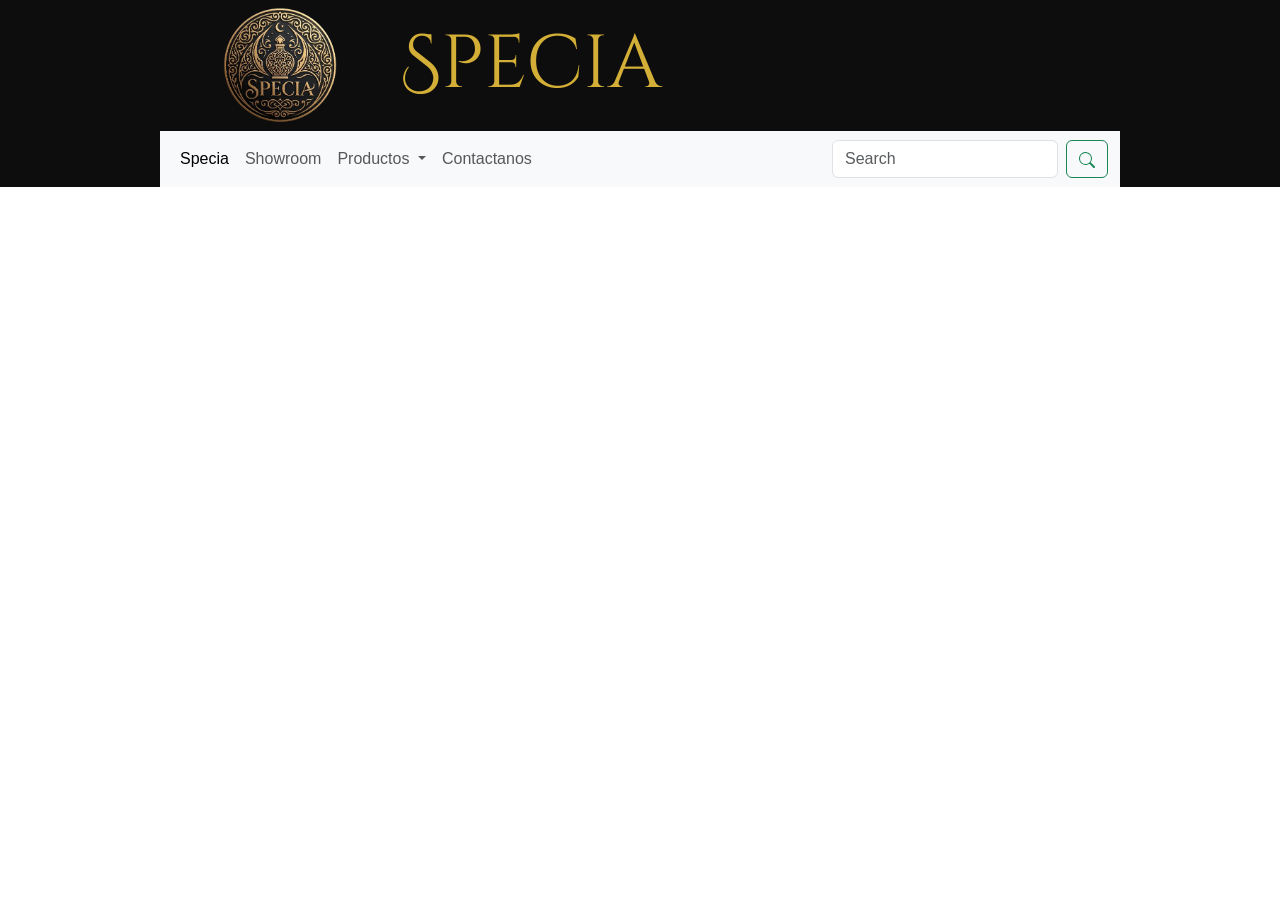
==== index.html @ 52bf4d14 "com" ====
<!doctype html>
<html lang="en">
  <head>
    <meta charset="UTF-8" />
    <meta name="viewport" content="width=device-width, initial-scale=1.0" />
    <!--Bootstrap-->
    <link
      href="https://cdn.jsdelivr.net/npm/bootstrap@5.3.8/dist/css/bootstrap.min.css"
      rel="stylesheet"
      integrity="sha384-sRIl4kxILFvY47J16cr9ZwB07vP4J8+LH7qKQnuqkuIAvNWLzeN8tE5YBujZqJLB"
      crossorigin="anonymous"
    />

    <!--Estilos-->
    <link rel="stylesheet" href="css/normalize.css" />
    <link rel="stylesheet" href="css/styles.css" />

    <!--Tipografia-->
    <style>
      @import url("https://fonts.googleapis.com/css2?family=Cinzel+Decorative:wght@400;700;900&family=Montserrat:ital,wght@0,100..900;1,100..900&display=swap");
    </style>
    <!---->

    <title>Specia</title>
  </head>
  <body>
    <header>
      <div id="header" class="holder">
        <img
          class="logo"
          src="img/Logo_Specia-removebg-preview.png"
          alt="Logo Specia"
        />
        <h1>Specia</h1>
        <!--Barra de Navegacion-->
        <nav class="navbar navbar-expand-lg bg-body-tertiary">
          <div class="container-fluid">
            <div class="collapse navbar-collapse" id="navbarSupportedContent">
              <ul class="navbar-nav me-auto mb-2 mb-lg-0">
                <li class="nav-item">
                  <a class="nav-link active" aria-current="page" href="#"
                    >Specia</a
                  >
                </li>
                <li class="nav-item">
                  <a class="nav-link" href="#">Showroom</a>
                </li>
                <li class="nav-item dropdown">
                  <a
                    class="nav-link dropdown-toggle"
                    href="#"
                    role="button"
                    data-bs-toggle="dropdown"
                    aria-expanded="false"
                  >
                    Productos
                  </a>
                  <ul class="dropdown-menu">
                    <li><a class="dropdown-item" href="#">Perfumes</a></li>
                    <li>
                      <a class="dropdown-item" href="#">Decants</a>
                    </li>
                  </ul>
                </li>
                <li class="nav-item">
                  <a class="nav-link">Contactanos</a>
                </li>
              </ul>
              <form class="d-flex" role="search">
                <input
                  class="form-control me-2"
                  type="search"
                  placeholder="Search"
                  aria-label="Search"
                />
                <button class="btn btn-outline-success" type="submit">
                  <svg
                    xmlns="http://www.w3.org/2000/svg"
                    width="16"
                    height="16"
                    fill="currentColor"
                    class="bi bi-search"
                    viewBox="0 0 16 16"
                  >
                    <path
                      d="M11.742 10.344a6.5 6.5 0 1 0-1.397 1.398h-.001q.044.06.098.115l3.85 3.85a1 1 0 0 0 1.415-1.414l-3.85-3.85a1 1 0 0 0-.115-.1zM12 6.5a5.5 5.5 0 1 1-11 0 5.5 5.5 0 0 1 11 0"
                    />
                  </svg>
                </button>
              </form>
            </div>
          </div>
        </nav>
        <!--Fin barra de navegacion-->
      </div>
    </header>
    <main></main>
    <footer></footer>

    <!--Bootstrap-->
    <script
      src="https://cdn.jsdelivr.net/npm/bootstrap@5.3.8/dist/js/bootstrap.bundle.min.js"
      integrity="sha384-FKyoEForCGlyvwx9Hj09JcYn3nv7wiPVlz7YYwJrWVcXK/BmnVDxM+D2scQbITxI"
      crossorigin="anonymous"
    ></script>
  </body>
</html>
---- css/styles.css ----
:root {
  --bg-primary: #0d0d0d;
  --bg-secondary: #1a1a1a;
  --gold-main: #d4af37;
  --gold-light: #f9e2af;
  --text-white: #e0e0e0; /* Un blanco roto para no cansar la vista sobre el negro */
  --cinzel: 'Cinzel Decorative';
}

body{
    font-family: 'Georgia', sans-serif;
    color: #e0e0e0;
}
.holder{
    max-width: 960px;
    margin: 0px auto;
}

/*Headeeeeeeeeeeeeeeeeeeeeeeeeeeeeeeeeeeer*/

header{
    background-color: var(--bg-primary);
}
h1{
    color: var(--gold-main);
    font-family: var(--cinzel) , sans-serif;
    width: 75%  ;
    font-size: 75px;
    margin: auto;
}

.logo{
    width: 25%;
}


header > div{
    display: flex;
    flex-wrap: wrap;
    justify-content: space-between;
    align-items: center;

}


nav{
    width: 100%;
}

/*Fin Headeeeeeeeeeeeeeeeeeeeeeeeeeeeeeeer*/
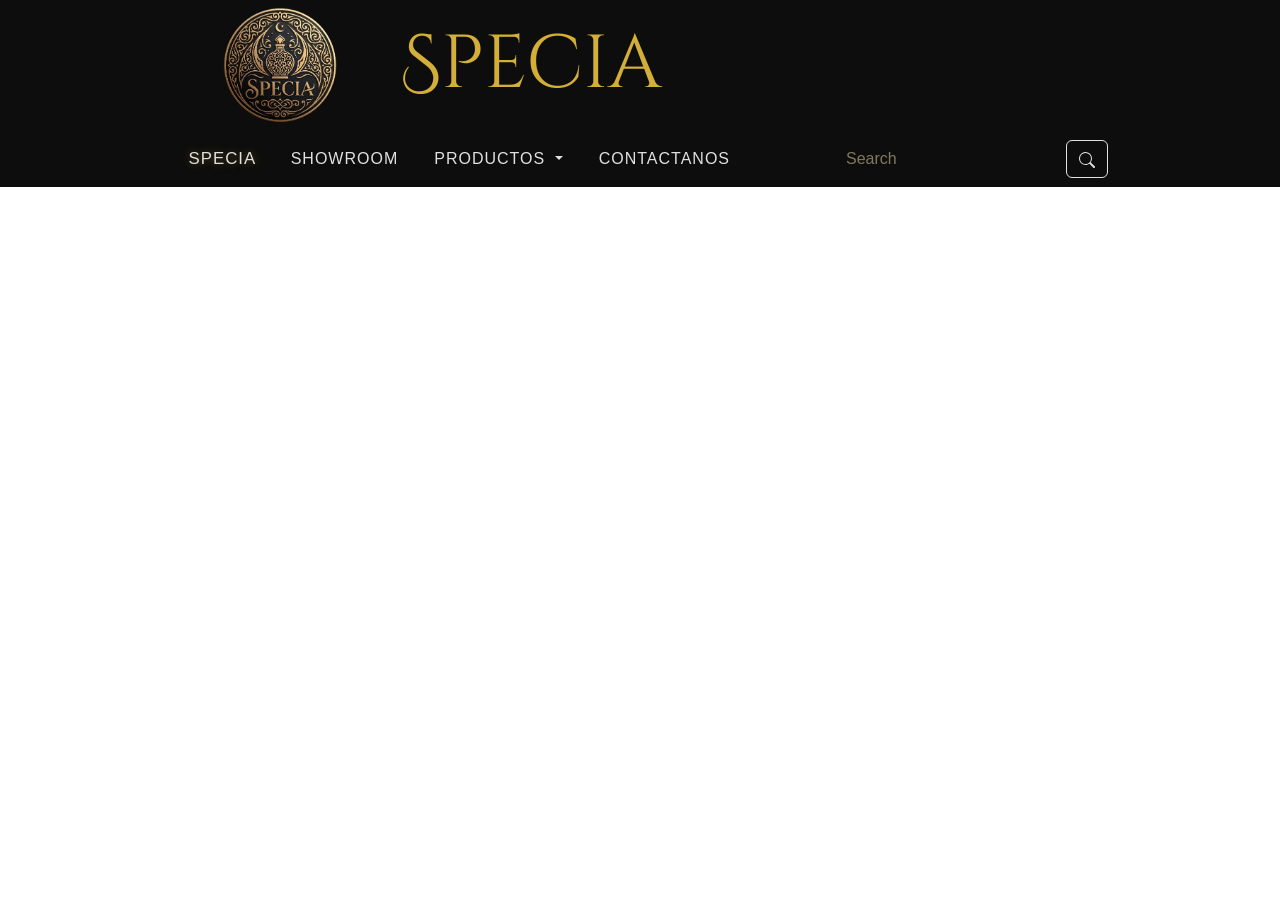
==== commit 41a75bd5: "segundo com" ====
--- a/index.html
+++ b/index.html
@@ -35,6 +35,20 @@
         <!--Barra de Navegacion-->
         <nav class="navbar navbar-expand-lg bg-body-tertiary">
           <div class="container-fluid">
+            <!-- Este es el BOTÓN HAMBURGUESA que faltaba -->
+            <button
+              class="navbar-toggler"
+              type="button"
+              data-bs-toggle="collapse"
+              data-bs-target="#navbarSupportedContent"
+              aria-controls="navbarSupportedContent"
+              aria-expanded="false"
+              aria-label="Toggle navigation"
+            >
+              <span class="navbar-toggler-icon"></span>
+            </button>
+
+            <!-- Contenido colapsable -->
             <div class="collapse navbar-collapse" id="navbarSupportedContent">
               <ul class="navbar-nav me-auto mb-2 mb-lg-0">
                 <li class="nav-item">
@@ -57,13 +71,11 @@
                   </a>
                   <ul class="dropdown-menu">
                     <li><a class="dropdown-item" href="#">Perfumes</a></li>
-                    <li>
-                      <a class="dropdown-item" href="#">Decants</a>
-                    </li>
+                    <li><a class="dropdown-item" href="#">Decants</a></li>
                   </ul>
                 </li>
                 <li class="nav-item">
-                  <a class="nav-link">Contactanos</a>
+                  <a class="nav-link" href="#">Contactanos</a>
                 </li>
               </ul>
               <form class="d-flex" role="search">
--- a/css/styles.css
+++ b/css/styles.css
@@ -47,4 +47,145 @@
     width: 100%;
 }
 
+/*Estilos navbaaaaaaaaaaaaaaaaaaaaaaaaaaaaaaaaaar*/
+
+/* Forzar el fondo transparente para que se vea el negro del header */
+.navbar.bg-body-tertiary {
+  background-color: transparent !important; 
+}
+
+/* Estilo de los enlaces (Specia, Showroom, Productos, Contactanos) */
+.navbar-nav .nav-link {
+  color: var(--color-dorado-claro) !important;
+  font-family: var(--fuente-texto);
+  font-weight: 500;
+  text-transform: uppercase; /* Letras en mayúscula para más elegancia */
+  letter-spacing: 1px;
+  margin: 0 10px;
+  transition: color 0.3s ease, transform 0.3s ease;
+}
+
+/* Efecto Hover (al pasar el mouse) en los enlaces */
+.navbar-nav .nav-link:hover,
+.navbar-nav .nav-link.active {
+  color: var(--color-dorado) !important;
+  transform: scale(1.05); /* Un pequeño aumento */
+  text-shadow: 0 0 8px rgba(212, 175, 55, 0.4); /* Brillo dorado */
+}
+
+/* --- Estilos del Menú Desplegable (Dropdown) --- */
+.dropdown-menu {
+  background-color: var(--color-negro);
+  border: 1px solid var(--color-dorado);
+}
+
+.dropdown-item {
+  color: var(--color-dorado-claro);
+  font-family: var(--fuente-texto);
+}
+
+.dropdown-item:hover {
+  background-color: var(--color-dorado);
+  color: var(--color-negro); /* Invierte los colores al hacer hover */
+}
+
+/* --- Estilos para la barra de búsqueda --- */
+.form-control {
+  background-color: transparent;
+  border: 1px solid var(--color-dorado);
+  color: var(--color-dorado-claro);
+}
+
+/* Cambiar el color del placeholder (texto de ayuda) */
+.form-control::placeholder {
+  color: rgba(243, 229, 171, 0.5); /* Dorado claro transparente */
+}
+
+.form-control:focus {
+  background-color: rgba(212, 175, 55, 0.1);
+  border-color: var(--color-dorado);
+  color: var(--color-dorado-claro);
+  box-shadow: 0 0 0 0.25rem rgba(212, 175, 55, 0.25);
+}
+
+/* Estilo del botón de búsqueda (Lupa) */
+.btn-outline-success {
+  color: var(--color-dorado);
+  border-color: var(--color-dorado);
+}
+
+.btn-outline-success:hover {
+  background-color: var(--color-dorado);
+  color: var(--color-negro);
+  border-color: var(--color-dorado);
+}
+
+/* Cambiar el color del icono SVG de la lupa a dorado */
+.btn-outline-success svg {
+    fill: currentColor; 
+}
+
+/* --- Estilos para el botón hamburguesa (Mobile) --- */
+.navbar-toggler {
+  border-color: var(--color-dorado);
+}
+
+/* Cambiamos el icono SVG por defecto a uno de color dorado */
+.navbar-toggler-icon {
+  background-image: url("data:image/svg+xml,%3csvg xmlns='http://www.w3.org/2000/svg' viewBox='0 0 30 30'%3e%3cpath stroke='rgba%28212, 175, 55, 1%29' stroke-linecap='round' stroke-miterlimit='round' stroke-width='2' d='M4 7h22M4 15h22M4 23h22'/%3e%3c/svg%3e");
+}
+
+.navbar-toggler:focus {
+  box-shadow: 0 0 0 0.25rem rgba(212, 175, 55, 0.25);
+  outline: none;
+}
+
+/* --- Media Query para adaptar el Header en celulares --- */
+@media (max-width: 991px) {
+  .holder {
+    flex-direction: row; /* Apila el logo, el título y el menú */
+    text-align: center;
+  }
+  
+  .holder img.logo {
+    margin-right: 0;
+    width: 25%;
+  }
+  .holder h1 {
+    width: 50%;
+  }
+
+  .navbar {
+    width: 25%;
+  }
+  
+  /* Transformamos el menú en un Popover flotante */
+  .navbar-collapse {
+    position: absolute;
+    top: 100%; /* Lo ubica justo debajo del botón hamburguesa */
+    left: -80px;
+    right: 10px;
+    z-index: 1000; /* Asegura que flote por encima del contenido de tu <main> */
+    
+    background-color: var(--bg-primary);
+    padding: 20px;
+    border: 1px solid var(--gold-main);
+    border-radius: 12px; /* Bordes un poco más redondeados */
+    box-shadow: 0px 10px 20px rgba(0, 0, 0, 0.7); /* Sombra para el efecto flotante */
+    margin-top: 15px; /* Separación del botón */
+  }
+
+  /* Separamos un poco los links cuando están en el popover */
+  .navbar-nav .nav-link {
+    margin: 10px 0; 
+  }
+}
+/*Media Querie para cuando se juntan demasiado los elementos*/
+@media(max-width: 500px){
+    .holder h1{
+        margin: 0;
+    }
+}
+
+
 /*Fin Headeeeeeeeeeeeeeeeeeeeeeeeeeeeeeeer*/
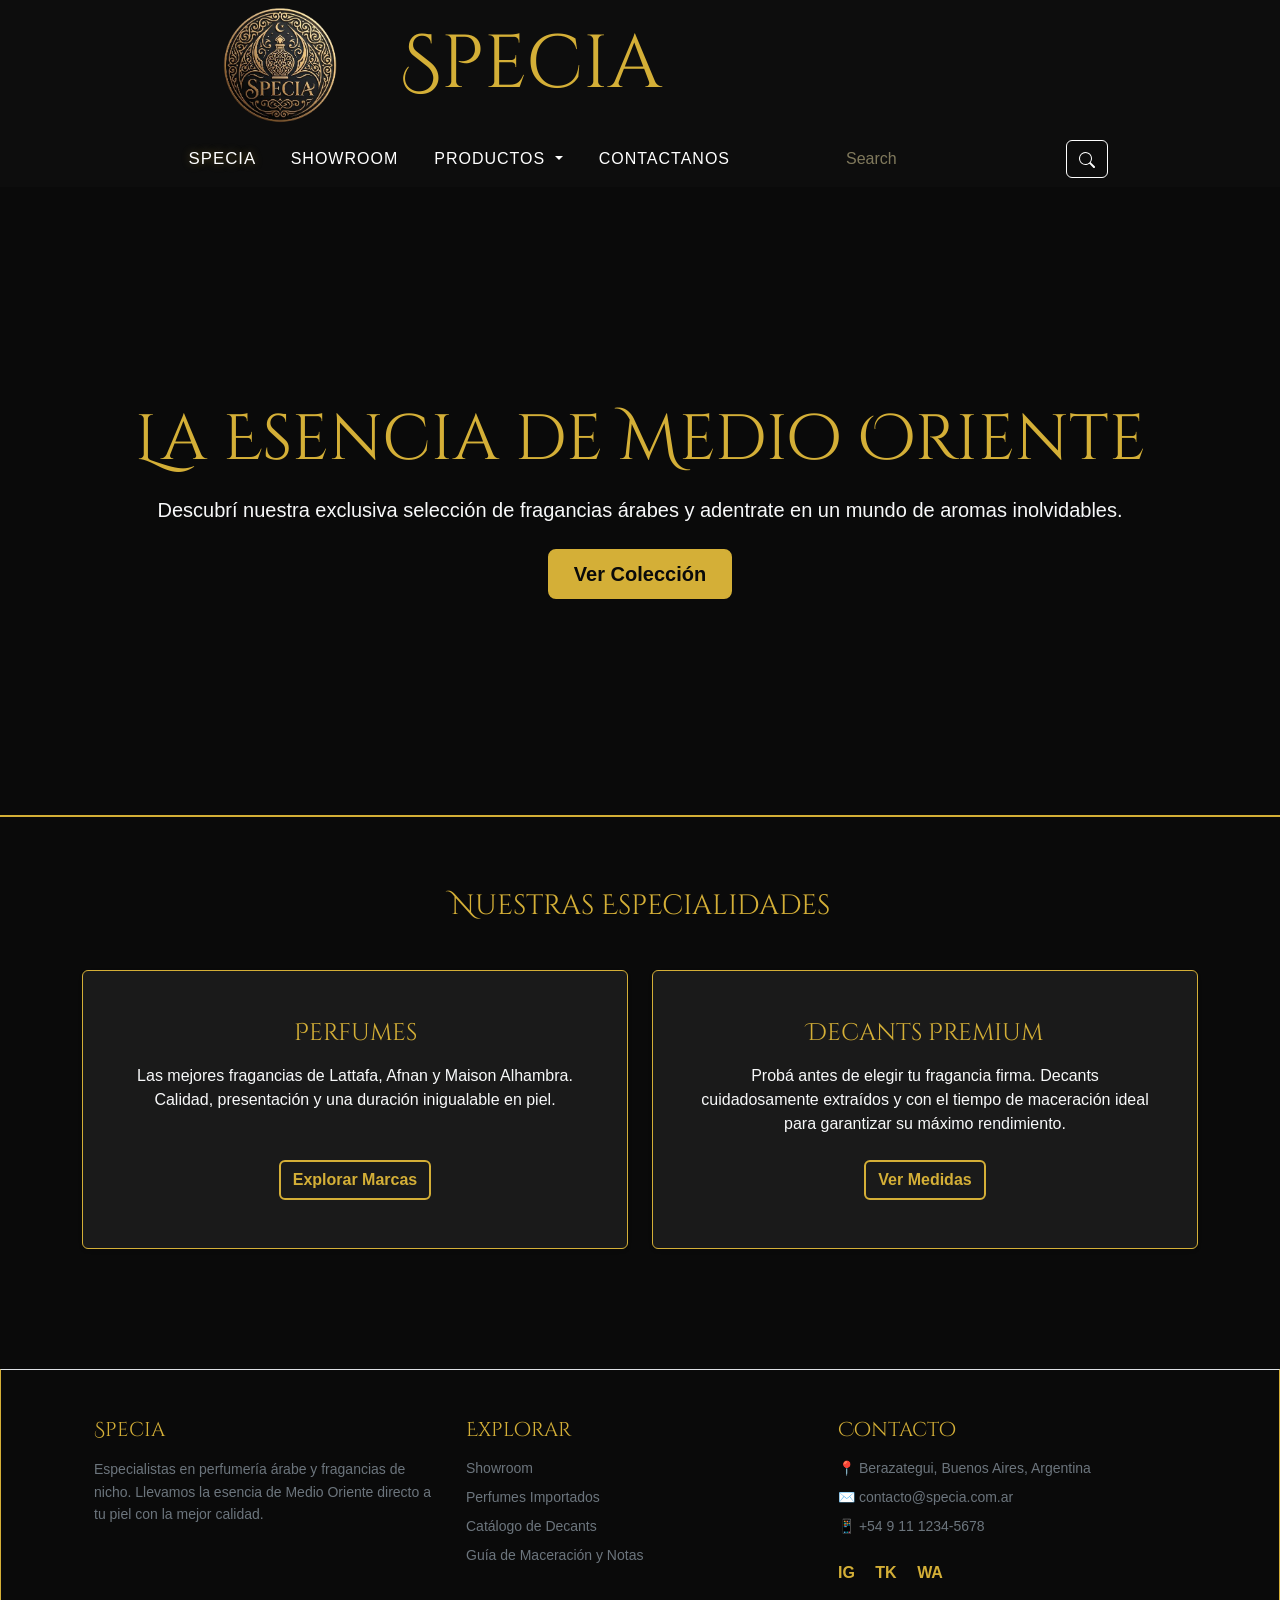
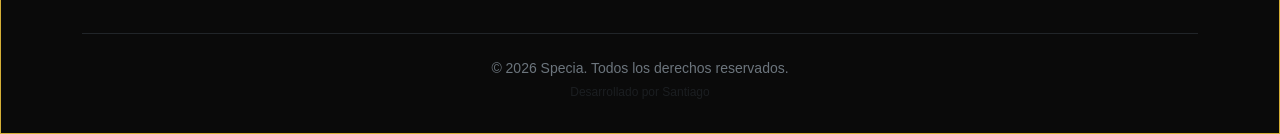
==== commit 44c8c43e: "ter commit" ====
--- a/index.html
+++ b/index.html
@@ -57,7 +57,7 @@
                   >
                 </li>
                 <li class="nav-item">
-                  <a class="nav-link" href="#">Showroom</a>
+                  <a class="nav-link" href="paginas\showroom.html">Showroom</a>
                 </li>
                 <li class="nav-item dropdown">
                   <a
@@ -106,8 +106,177 @@
         <!--Fin barra de navegacion-->
       </div>
     </header>
-    <main></main>
-    <footer></footer>
+    <main>
+      <section
+        class="hero-section d-flex align-items-center justify-content-center text-center"
+      >
+        <div class="container px-4">
+          <h2 class="display-3 font-cinzel text-gold mb-3">
+            La Esencia de Medio Oriente
+          </h2>
+          <p class="lead font-montserrat text-light mb-4">
+            Descubrí nuestra exclusiva selección de fragancias árabes y
+            adentrate en un mundo de aromas inolvidables.
+          </p>
+          <a href="#" class="btn btn-gold btn-lg font-montserrat px-4 py-2"
+            >Ver Colección</a
+          >
+        </div>
+      </section>
+
+      <!-- Sección Categorías -->
+      <section class="categorias py-5 bg-black">
+        <div class="container py-4">
+          <h3 class="text-center font-cinzel text-gold mb-5">
+            Nuestras Especialidades
+          </h3>
+
+          <div class="row g-4">
+            <!-- Tarjeta Perfumes -->
+            <div class="col-md-6">
+              <div class="card h-100 bg-dark border-gold text-light shadow-sm">
+                <div
+                  class="card-body text-center p-5 d-flex flex-column justify-content-center"
+                >
+                  <h4 class="card-title font-cinzel text-gold mb-3">
+                    Perfumes
+                  </h4>
+                  <p class="card-text font-montserrat mb-4">
+                    Las mejores fragancias de Lattafa, Afnan y Maison Alhambra.
+                    Calidad, presentación y una duración inigualable en piel.
+                  </p>
+                  <div class="mt-auto">
+                    <a href="#" class="btn btn-outline-gold font-montserrat"
+                      >Explorar Marcas</a
+                    >
+                  </div>
+                </div>
+              </div>
+            </div>
+
+            <!-- Tarjeta Decants -->
+            <div class="col-md-6">
+              <div class="card h-100 bg-dark border-gold text-light shadow-sm">
+                <div
+                  class="card-body text-center p-5 d-flex flex-column justify-content-center"
+                >
+                  <h4 class="card-title font-cinzel text-gold mb-3">
+                    Decants Premium
+                  </h4>
+                  <p class="card-text font-montserrat mb-4">
+                    Probá antes de elegir tu fragancia firma. Decants
+                    cuidadosamente extraídos y con el tiempo de maceración ideal
+                    para garantizar su máximo rendimiento.
+                  </p>
+                  <div class="mt-auto">
+                    <a href="#" class="btn btn-outline-gold font-montserrat"
+                      >Ver Medidas</a
+                    >
+                  </div>
+                </div>
+              </div>
+            </div>
+          </div>
+        </div>
+      </section>
+    </main>
+    <footer class="bg-black text-light border-top border-gold pt-5 pb-3 mt-5">
+      <div class="container px-4">
+        <div class="row gy-4">
+          <!-- Columna 1: Marca -->
+          <div class="col-lg-4 col-md-6">
+            <h5 class="font-cinzel text-gold mb-3">Specia</h5>
+            <p
+              class="font-montserrat small text-secondary"
+              style="line-height: 1.6"
+            >
+              Especialistas en perfumería árabe y fragancias de nicho. Llevamos
+              la esencia de Medio Oriente directo a tu piel con la mejor
+              calidad.
+            </p>
+          </div>
+
+          <!-- Columna 2: Explorar -->
+          <div class="col-lg-4 col-md-6">
+            <h5 class="font-cinzel text-gold mb-3">Explorar</h5>
+            <ul class="list-unstyled font-montserrat small">
+              <li class="mb-2">
+                <a
+                  href="C:\Users\santi\Documents\DIPLOMATURA DESARROLLO WEB\Modulo 2\Sitio integrador\paginas\showroom.html"
+                  class="text-secondary text-decoration-none footer-link"
+                  >Showroom</a
+                >
+              </li>
+              <li class="mb-2">
+                <a
+                  href="#"
+                  class="text-secondary text-decoration-none footer-link"
+                  >Perfumes Importados</a
+                >
+              </li>
+              <li class="mb-2">
+                <a
+                  href="#"
+                  class="text-secondary text-decoration-none footer-link"
+                  >Catálogo de Decants</a
+                >
+              </li>
+              <li class="mb-2">
+                <a
+                  href="#"
+                  class="text-secondary text-decoration-none footer-link"
+                  >Guía de Maceración y Notas</a
+                >
+              </li>
+            </ul>
+          </div>
+
+          <!-- Columna 3: Contacto y Redes -->
+          <div class="col-lg-4 col-md-12">
+            <h5 class="font-cinzel text-gold mb-3">Contacto</h5>
+            <ul class="list-unstyled font-montserrat small text-secondary">
+              <li class="mb-2">📍 Berazategui, Buenos Aires, Argentina</li>
+              <li class="mb-2">✉️ contacto@specia.com.ar</li>
+              <li class="mb-2">📱 +54 9 11 1234-5678</li>
+            </ul>
+
+            <!-- Redes Sociales -->
+            <div class="mt-4">
+              <a
+                href="#"
+                class="text-gold me-3 text-decoration-none fw-bold footer-icon"
+                >IG</a
+              >
+              <a
+                href="#"
+                class="text-gold me-3 text-decoration-none fw-bold footer-icon"
+                >TK</a
+              >
+              <a
+                href="#"
+                class="text-gold text-decoration-none fw-bold footer-icon"
+                >WA</a
+              >
+            </div>
+          </div>
+        </div>
+
+        <!-- Copyright -->
+        <div class="row mt-5">
+          <div class="col-12 text-center border-top border-dark pt-4">
+            <p class="font-montserrat small text-secondary mb-0">
+              &copy; 2026 Specia. Todos los derechos reservados.
+            </p>
+            <p
+              class="font-montserrat text-muted mt-1"
+              style="font-size: 0.75rem"
+            >
+              Desarrollado por Santiago
+            </p>
+          </div>
+        </div>
+      </div>
+    </footer>
 
     <!--Bootstrap-->
     <script
--- a/css/styles.css
+++ b/css/styles.css
@@ -188,4 +188,108 @@
 }
 
 
-/*Fin Headeeeeeeeeeeeeeeeeeeeeeeeeeeeeeeer*/+/*Fin Headeeeeeeeeeeeeeeeeeeeeeeeeeeeeeeer*/
+
+/*main*/
+/* Variables de Color */
+:root {
+  --color-gold: #D4AF37; /* Dorado elegante */
+  --color-black: #0a0a0a;
+  --color-dark-gray: #1a1a1a;
+}
+
+/* Base */
+body {
+  background-color: var(--color-black);
+  color: #ffffff;
+}
+
+/* Clases Utilitarias para Tipografías */
+.font-cinzel {
+  font-family: 'Cinzel Decorative', serif;
+}
+
+.font-montserrat {
+  font-family: 'Montserrat', sans-serif;
+}
+
+/* Clases Utilitarias de Color */
+.text-gold {
+  color: var(--color-gold) !important;
+}
+
+.bg-black {
+  background-color: var(--color-black) !important;
+}
+
+.bg-dark {
+  background-color: var(--color-dark-gray) !important;
+}
+
+.border-gold {
+  border: 1px solid var(--color-gold);
+}
+
+/* Hero Section */
+.hero-section {
+  min-height: 70vh;
+  /* Podés agregar una imagen de fondo de un perfume cambiando la URL */
+  background: linear-gradient(rgba(10, 10, 10, 0.8), rgba(10, 10, 10, 0.95)), url('https://www.monarca.com.py/cdn/shop/files/lattafa-his-confession-100-ml-1.jpg?v=1768401018&width=1946') center/cover no-repeat;
+  border-bottom: 2px solid var(--color-gold);
+}
+
+/* Botones Personalizados */
+.btn-gold {
+  background-color: var(--color-gold);
+  color: var(--color-black);
+  font-weight: 700;
+  border: 2px solid var(--color-gold);
+}
+
+.btn-gold:hover {
+  background-color: transparent;
+  color: var(--color-gold);
+  transform: translateY(-2px);
+}
+
+.btn-outline-gold {
+  border: 2px solid var(--color-gold);
+  color: var(--color-gold);
+  font-weight: 600;
+  transition: all 0.3s ease;
+}
+
+.btn-outline-gold:hover {
+  background-color: var(--color-gold);
+  color: var(--color-black);
+}
+
+/*fin Maiiiiiinnnnn*/
+
+
+/*Main Showroom*/
+/* --- SHOWROOM --- */
+.showroom-header {
+  /* Separación para que no quede pegado a la barra de navegación */
+  margin-top: 2rem; 
+}
+
+/* Efecto elegante para las imágenes de la galería */
+.gallery-img {
+  transition: transform 0.4s ease, filter 0.4s ease, box-shadow 0.4s ease;
+  filter: grayscale(30%); /* Le da un tono más sobrio inicialmente */
+  cursor: pointer;
+}
+
+.gallery-img:hover {
+  transform: scale(1.03); /* Se agranda un poquito */
+  filter: grayscale(0%); /* Vuelve al color original */
+  box-shadow: 0 15px 25px rgba(212, 175, 55, 0.2) !important;
+  z-index: 10;
+  position: relative;
+}
+
+/* Ajuste utilitario para asegurar el borde dorado abajo */
+.border-bottom.border-gold {
+  border-bottom: 1px solid var(--color-gold) !important;
+}
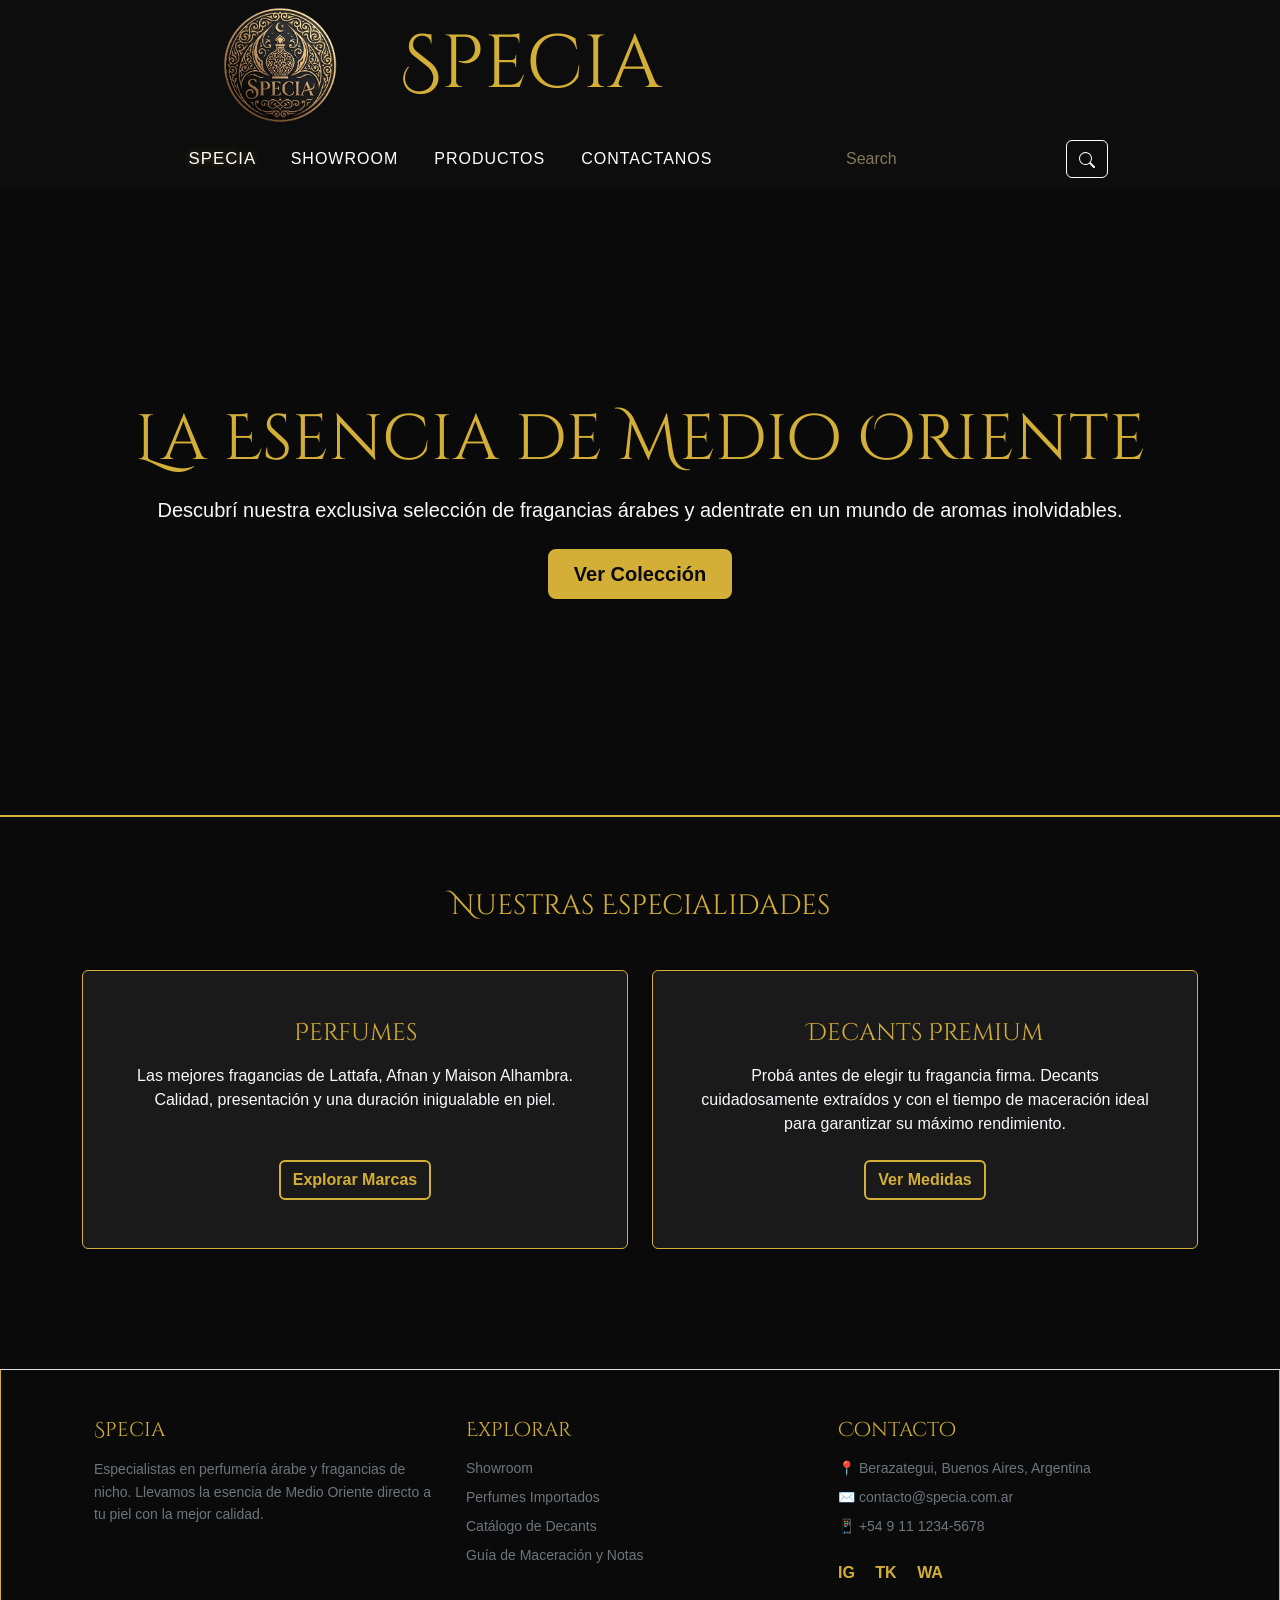
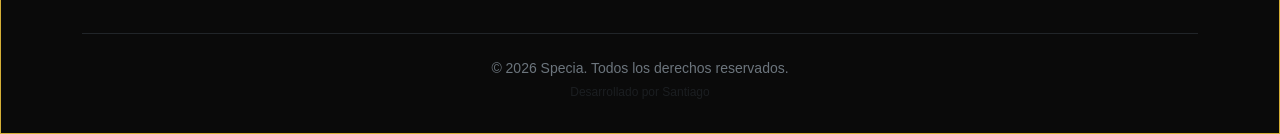
==== commit c43903a9: "creacion de las secciones productos y contacto" ====
--- a/index.html
+++ b/index.html
@@ -59,23 +59,15 @@
                 <li class="nav-item">
                   <a class="nav-link" href="paginas\showroom.html">Showroom</a>
                 </li>
-                <li class="nav-item dropdown">
-                  <a
-                    class="nav-link dropdown-toggle"
-                    href="#"
-                    role="button"
-                    data-bs-toggle="dropdown"
-                    aria-expanded="false"
-                  >
-                    Productos
-                  </a>
-                  <ul class="dropdown-menu">
-                    <li><a class="dropdown-item" href="#">Perfumes</a></li>
-                    <li><a class="dropdown-item" href="#">Decants</a></li>
-                  </ul>
-                </li>
-                <li class="nav-item">
-                  <a class="nav-link" href="#">Contactanos</a>
+                <li class="nav-item">
+                  <a class="nav-link" href="paginas\productos.html"
+                    >Productos</a
+                  >
+                </li>
+                <li class="nav-item">
+                  <a class="nav-link" href="paginas/contacto.html"
+                    >Contactanos</a
+                  >
                 </li>
               </ul>
               <form class="d-flex" role="search">
